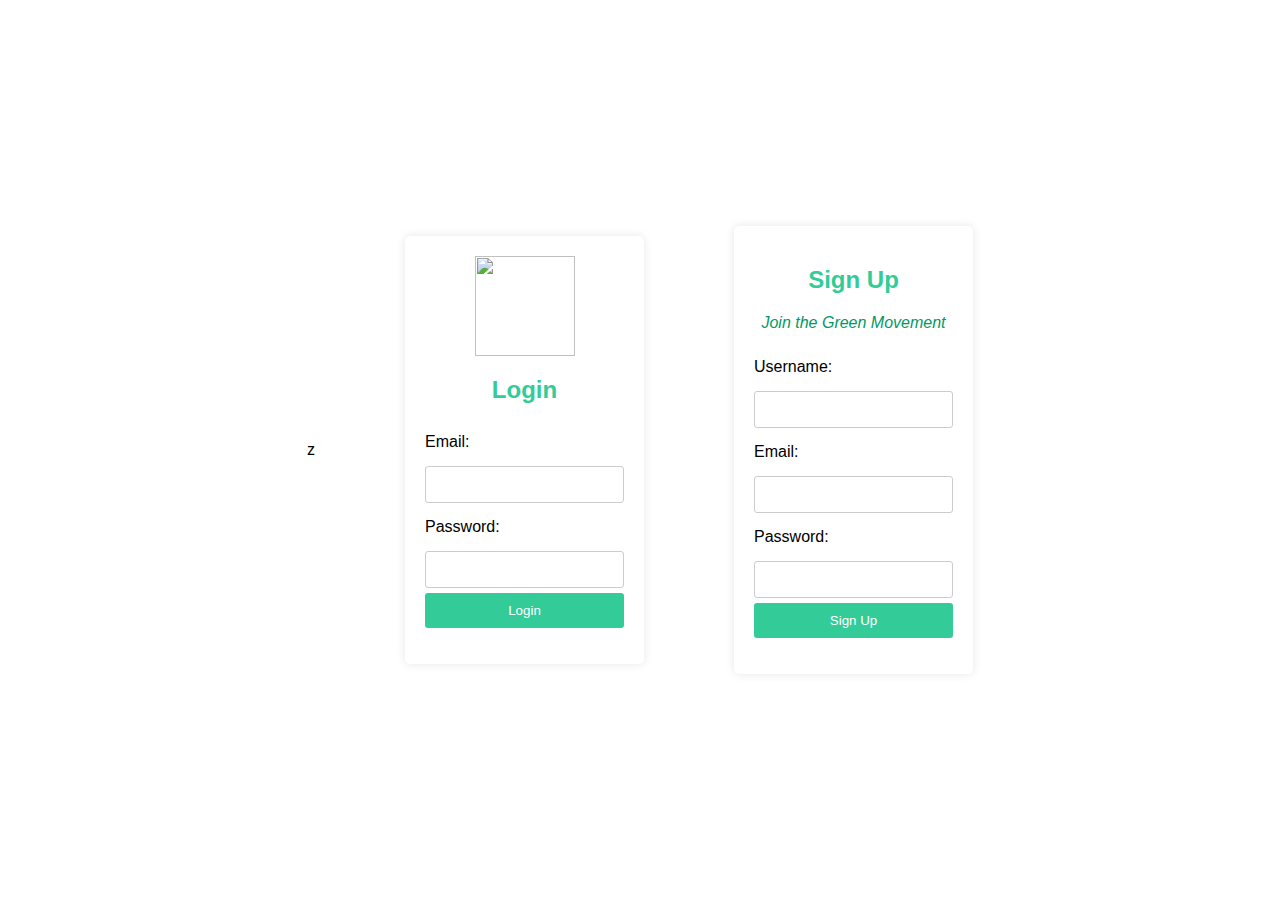
==== index.html @ b9958e5d "updated" ====
z<!DOCTYPE html>
<html>
<head>
    <title>Waste Collection Portal</title>
    <link rel="icon" type="image/x-icon" href="https://images-platform.99static.com//cgllINsOvSk0NS6S49LszJhQxaU=/167x131:1127x1091/fit-in/590x590/99designs-contests-attachments/96/96813/attachment_96813164">
    <link rel="stylesheet" href="styles.css">
</head>
<body>
        <div class="container">
            <img src="https://images-platform.99static.com//cgllINsOvSk0NS6S49LszJhQxaU=/167x131:1127x1091/fit-in/590x590/99designs-contests-attachments/96/96813/attachment_96813164" class="logo">
            <h2>Login</h2>
            <form action="2ndpage.html" method="post">
                <label for="username">Email:</label>
                <input type="text" id="l_username" name="username" required>

                <label for="password">Password:</label>
                <input type="password" id="l_password" name ="password" required>

                <button type="button" onclick="login()">Login</button>
            </form>
        </div>

        <div class="container">
            <h2>Sign Up</h2>
            <p class="slogan">Join the Green Movement</p>
            <form action="" method="post">
                <label for="newUsername">Username:</label>
                <input type="text" id="username" name="username" required>

                <label for="newEmail">Email:</label>
                <input type="email" id="email" name="email" required>

                <label for="newPassword">Password:</label>
                <input type="password" id="password" name="password" required>

                <button type="submit" onclick="register()">Sign Up</button>
            </form>
        </div>

    
</body>
<script>
    // Registration function
    function register() {
        var newUsername = document.getElementById("username").value;
        var newEmail = document.getElementById("email").value;
        var newPassword = document.getElementById("password").value;

        // Check if the email is already registered
        var users = JSON.parse(localStorage.getItem("users")) || [];
        var existingUser = users.find(function (user) {
            return user.email === newEmail;
        });

        if (existingUser) {
            alert("Email already registered. Please use a different email.");
            return;
        }

        // Add the new user to the local storage
        var newUser = {
            username: newUsername,
            email: newEmail,
            password: newPassword
        };

        users.push(newUser);
        localStorage.setItem("users", JSON.stringify(users));

        alert("Registration successful. You can now log in.");
    }

    // Login function
    function login() {
        var username = document.getElementById("l_username").value;
        var password = document.getElementById("l_password").value;
        var users = JSON.parse(localStorage.getItem("users")) || [];

        var user = users.find(function (user) {
            return user.email === username && user.password === password;
        });

        if (user) {
            alert("Login successful. Redirecting to Output Page.");
            window.location.href = "2ndpage.html";
        } else {
            alert("Invalid email or password.");
        }
    }
</script>
</html>
---- styles.css ----
body {
    font-family: Arial, sans-serif;
    background-color: #33CC99;
    margin: 0;
    padding: 0;
    display: flex;
    justify-content: center;
    align-items: center;
    height: 100vh;
    background: url("https://4kwallpapers.com/images/walls/thumbs_2t/10256.jpg") no-repeat ;
    background-size: 1279px 640px;}

.container {
    background-color: #fff;
    max-width: 400px;
    border-radius: 5px;
    padding: 20px;
    box-shadow: 0 0 10px rgba(0, 0, 0, 0.1);
    margin-left: 90px;
}

h2 {
    text-align: center;
    color: #33CC99;
}

form {
    display: flex;
    flex-direction: column;
}

label {
    margin: 10px 0;
}

input[type="text"],
input[type="password"],
input[type="email"] {
    padding: 10px;
    margin: 5px 0;
    border: 1px solid #ccc;
    border-radius: 3px;
}

button {
    padding: 10px;
    background-color: #33CC99;
    color: #fff;
    border: none;
    border-radius: 3px;
    cursor: pointer;
}

button:hover {
    background-color: #009966;
}

.logo {
    display: block;
    margin: 0 auto 20px;
    width: 100px;
}

.slogan {
    text-align: center;
    font-style: italic;
    color: #009966;
}

/* Styling for waste collection photos */
.waste-collection-photos {
    text-align: center;
}

.waste-collection-photo {
    max-width: 100%;
    height: auto;
    margin: 10px 0;
}
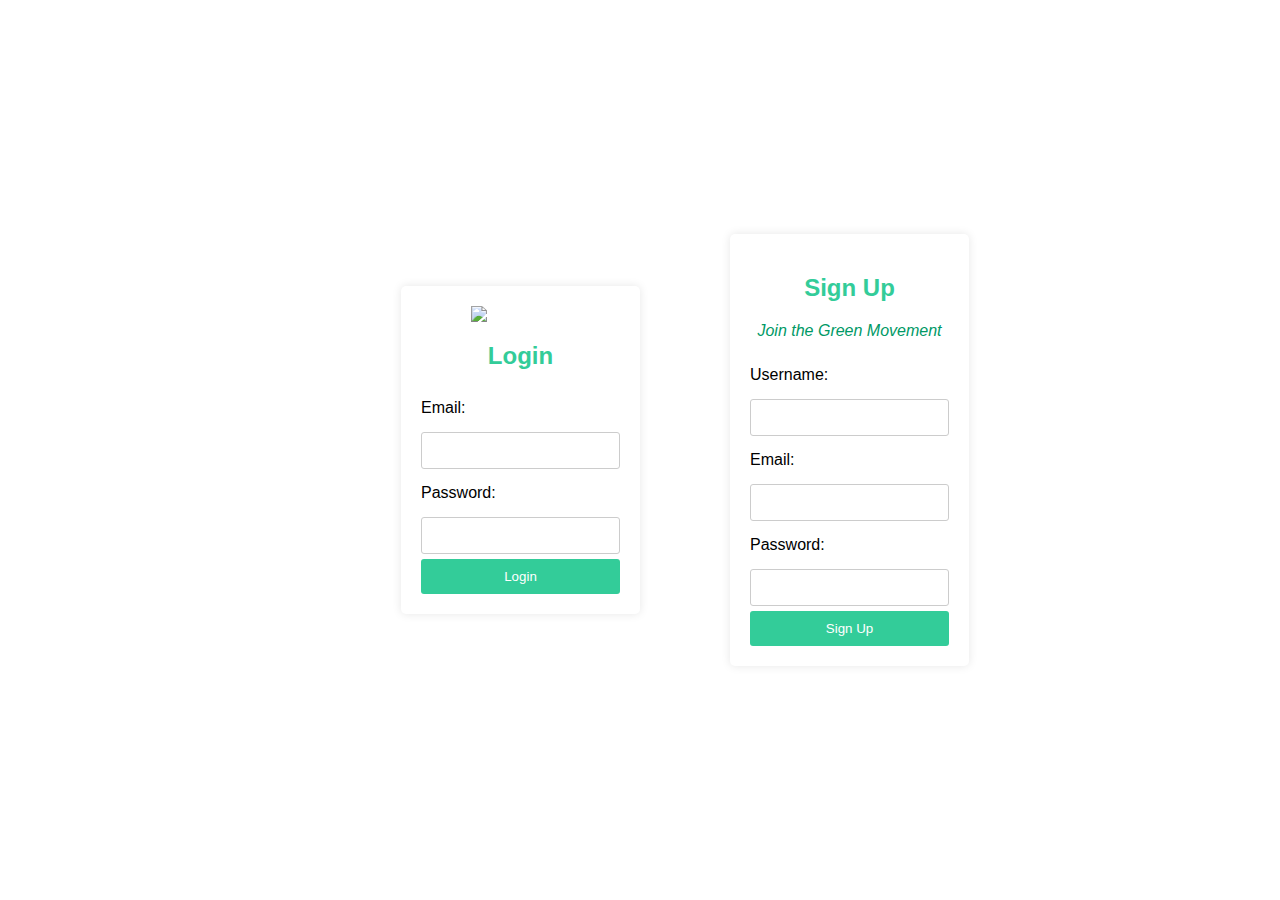
==== commit 3c427023: "Update index.html" ====
--- a/index.html
+++ b/index.html
@@ -1,4 +1,4 @@
-z<!DOCTYPE html>
+<!DOCTYPE html>
 <html>
 <head>
     <title>Waste Collection Portal</title>
@@ -54,7 +54,6 @@
 
         if (existingUser) {
             alert("Email already registered. Please use a different email.");
-            return;
         }
 
         // Add the new user to the local storage
@@ -68,6 +67,7 @@
         localStorage.setItem("users", JSON.stringify(users));
 
         alert("Registration successful. You can now log in.");
+        return;
     }
 
     // Login function
